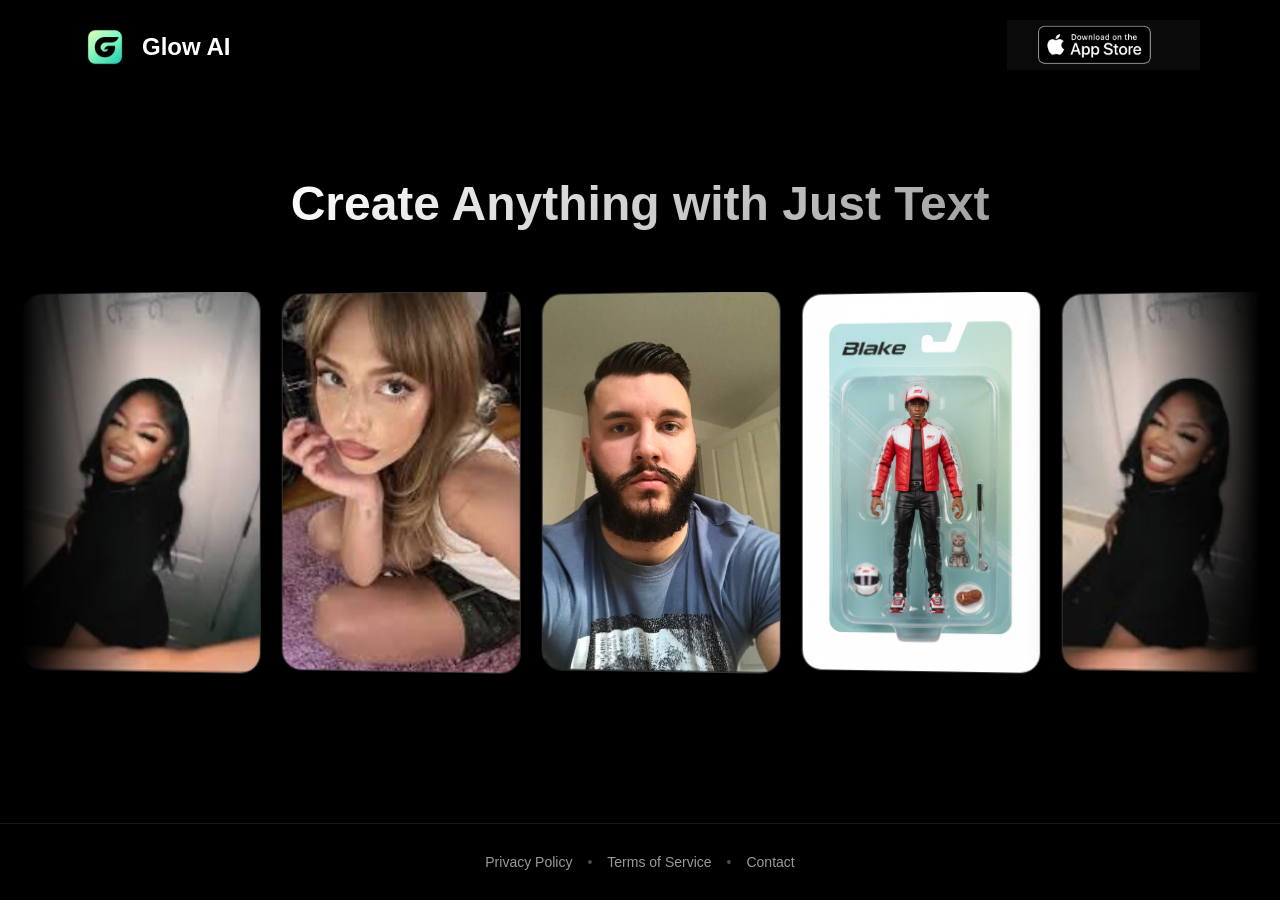
==== index.html @ ec13c94b "Initial commit: Glow AI website Made-with: Cursor" ====
<!DOCTYPE html>
<html lang="en">
<head>
    <meta charset="UTF-8">
    <meta name="viewport" content="width=device-width, initial-scale=1.0">
    <title>Glow AI - Create Anything with Just Text</title>
    <link rel="stylesheet" href="styles.css">
</head>
<body>
    <div class="container">
        <!-- Header -->
        <header>
            <div class="logo-section">
                <img src="app-icon.png" alt="Glow AI" class="app-icon">
                <h1 class="logo-text">Glow AI</h1>
            </div>
            <a href="#" class="app-store-link" id="appStoreLink">
                <img src="app-store-badge.png" alt="Download on the App Store" class="app-store-badge">
            </a>
        </header>

        <!-- Main Content -->
        <main>
            <h2 class="main-heading">Create Anything with Just Text</h2>
            
            <!-- Infinite Scrolling Carousel with Fading Images -->
            <div class="carousel-container">
                <div class="carousel-track" id="carouselTrack">
                    <!-- Cards will be duplicated via JavaScript for infinite scroll -->
                    <div class="carousel-card" data-before="images/anime_before.png" data-after="images/anime_after.png">
                        <img class="card-image before" src="images/anime_before.png" alt="Before">
                        <img class="card-image after" src="images/anime_after.png" alt="After">
                    </div>
                    <div class="carousel-card" data-before="images/barbie_before.jpg" data-after="images/barbie_after.jpg">
                        <img class="card-image before" src="images/barbie_before.jpg" alt="Before">
                        <img class="card-image after" src="images/barbie_after.jpg" alt="After">
                    </div>
                    <div class="carousel-card" data-before="images/caricature_before.png" data-after="images/caricature_after.png">
                        <img class="card-image before" src="images/caricature_before.png" alt="Before">
                        <img class="card-image after" src="images/caricature_after.png" alt="After">
                    </div>
                    <div class="carousel-card" data-before="images/actionfigure_before.jpg" data-after="images/actionfigure_after.jpg">
                        <img class="card-image before" src="images/actionfigure_before.jpg" alt="Before">
                        <img class="card-image after" src="images/actionfigure_after.jpg" alt="After">
                    </div>
                </div>
            </div>
        </main>

        <!-- Footer -->
        <footer>
            <div class="footer-links">
                <a href="privacy.html">Privacy Policy</a>
                <span class="separator">•</span>
                <a href="terms.html">Terms of Service</a>
                <span class="separator">•</span>
                <a href="contact.html">Contact</a>
            </div>
        </footer>
    </div>

    <script src="script.js"></script>
</body>
</html>
---- styles.css ----
* {
    margin: 0;
    padding: 0;
    box-sizing: border-box;
}

body {
    font-family: -apple-system, BlinkMacSystemFont, 'Segoe UI', 'Roboto', 'Helvetica', 'Arial', sans-serif;
    background-color: #000000;
    color: #ffffff;
    min-height: 100vh;
    overflow-x: hidden;
}

.container {
    display: flex;
    flex-direction: column;
    min-height: 100vh;
    max-width: 100%;
    overflow: hidden;
}

/* Header */
header {
    padding: 20px 40px;
    display: flex;
    justify-content: space-between;
    align-items: center;
    max-width: 1200px;
    margin: 0 auto;
    width: 100%;
}

.logo-section {
    display: flex;
    align-items: center;
    gap: 12px;
}

.app-icon {
    width: 50px;
    height: 50px;
    border-radius: 12px;
}

.logo-text {
    font-size: 24px;
    font-weight: 600;
    color: #ffffff;
}

.app-store-link {
    display: block;
    transition: opacity 0.3s ease, transform 0.3s ease;
}

.app-store-link:hover {
    opacity: 0.8;
    transform: scale(1.05);
}

.app-store-badge {
    height: 50px;
    width: auto;
}

/* Main Content */
main {
    flex: 1;
    display: flex;
    flex-direction: column;
    justify-content: center;
    align-items: center;
    padding: 40px 20px;
    gap: 60px;
}

.main-heading {
    font-size: 48px;
    font-weight: 700;
    text-align: center;
    max-width: 800px;
    line-height: 1.2;
    background: linear-gradient(135deg, #ffffff 0%, #a0a0a0 100%);
    -webkit-background-clip: text;
    -webkit-text-fill-color: transparent;
    background-clip: text;
}

/* Carousel */
.carousel-container {
    width: 100%;
    height: 450px;
    position: relative;
    overflow: hidden;
    mask-image: linear-gradient(to right, transparent, black 10%, black 90%, transparent);
    -webkit-mask-image: linear-gradient(to right, transparent, black 10%, black 90%, transparent);
}

.carousel-track {
    display: flex;
    gap: 20px;
    position: absolute;
    animation: scroll 40s linear infinite;
    will-change: transform;
}

.carousel-card {
    min-width: 240px;
    height: 380px;
    border-radius: 20px;
    border: 1px solid rgba(255, 255, 255, 0.2);
    transform: perspective(1000px) rotateY(-5deg);
    transition: transform 0.3s ease;
    position: relative;
    overflow: hidden;
    box-shadow: 0 10px 30px rgba(0, 0, 0, 0.5);
}

.carousel-card:hover {
    transform: perspective(1000px) rotateY(0deg) scale(1.02);
}

.card-image {
    position: absolute;
    top: 0;
    left: 0;
    width: 100%;
    height: 100%;
    object-fit: cover;
    transition: opacity 1.5s ease-in-out;
}

.card-image.before {
    opacity: 1;
    z-index: 1;
}

.card-image.after {
    opacity: 0;
    z-index: 2;
}

.carousel-card.show-after .card-image.after {
    opacity: 1;
}

.carousel-card.show-after .card-image.before {
    opacity: 0;
}

@keyframes scroll {
    0% {
        transform: translateX(0);
    }
    100% {
        transform: translateX(-50%);
    }
}

/* Footer */
footer {
    padding: 30px 40px;
    display: flex;
    justify-content: center;
    border-top: 1px solid rgba(255, 255, 255, 0.1);
}

.footer-links {
    display: flex;
    align-items: center;
    gap: 15px;
    flex-wrap: wrap;
    justify-content: center;
}

.footer-links a {
    color: rgba(255, 255, 255, 0.6);
    text-decoration: none;
    font-size: 14px;
    transition: color 0.3s ease;
}

.footer-links a:hover {
    color: #ffffff;
}

.separator {
    color: rgba(255, 255, 255, 0.3);
    font-size: 14px;
}

/* Responsive Design */
@media (max-width: 768px) {
    .main-heading {
        font-size: 32px;
        padding: 0 20px;
    }

    header {
        padding: 15px 20px;
        flex-direction: column;
        gap: 15px;
    }

    .app-icon {
        width: 40px;
        height: 40px;
    }

    .logo-text {
        font-size: 20px;
    }

    .app-store-badge {
        height: 40px;
    }

    .carousel-container {
        height: 320px;
    }

    .carousel-card {
        min-width: 200px;
        height: 300px;
    }

    main {
        gap: 40px;
        padding: 20px;
    }

    .footer-links {
        flex-direction: column;
        gap: 10px;
    }

    .separator {
        display: none;
    }
}

/* Page Styles (for privacy, terms, contact) */
.page-container {
    max-width: 800px;
    margin: 0 auto;
    padding: 40px 20px;
}

.page-title {
    font-size: 36px;
    font-weight: 700;
    margin-bottom: 30px;
    text-align: center;
}

.page-content {
    background: rgba(255, 255, 255, 0.05);
    border: 1px solid rgba(255, 255, 255, 0.1);
    border-radius: 12px;
    padding: 30px;
    line-height: 1.8;
    font-size: 16px;
    color: rgba(255, 255, 255, 0.8);
}

.page-content p {
    margin-bottom: 20px;
}

.back-link {
    display: inline-block;
    margin-top: 30px;
    color: #007AFF;
    text-decoration: none;
    font-weight: 500;
    transition: opacity 0.3s ease;
}

.back-link:hover {
    opacity: 0.7;
}
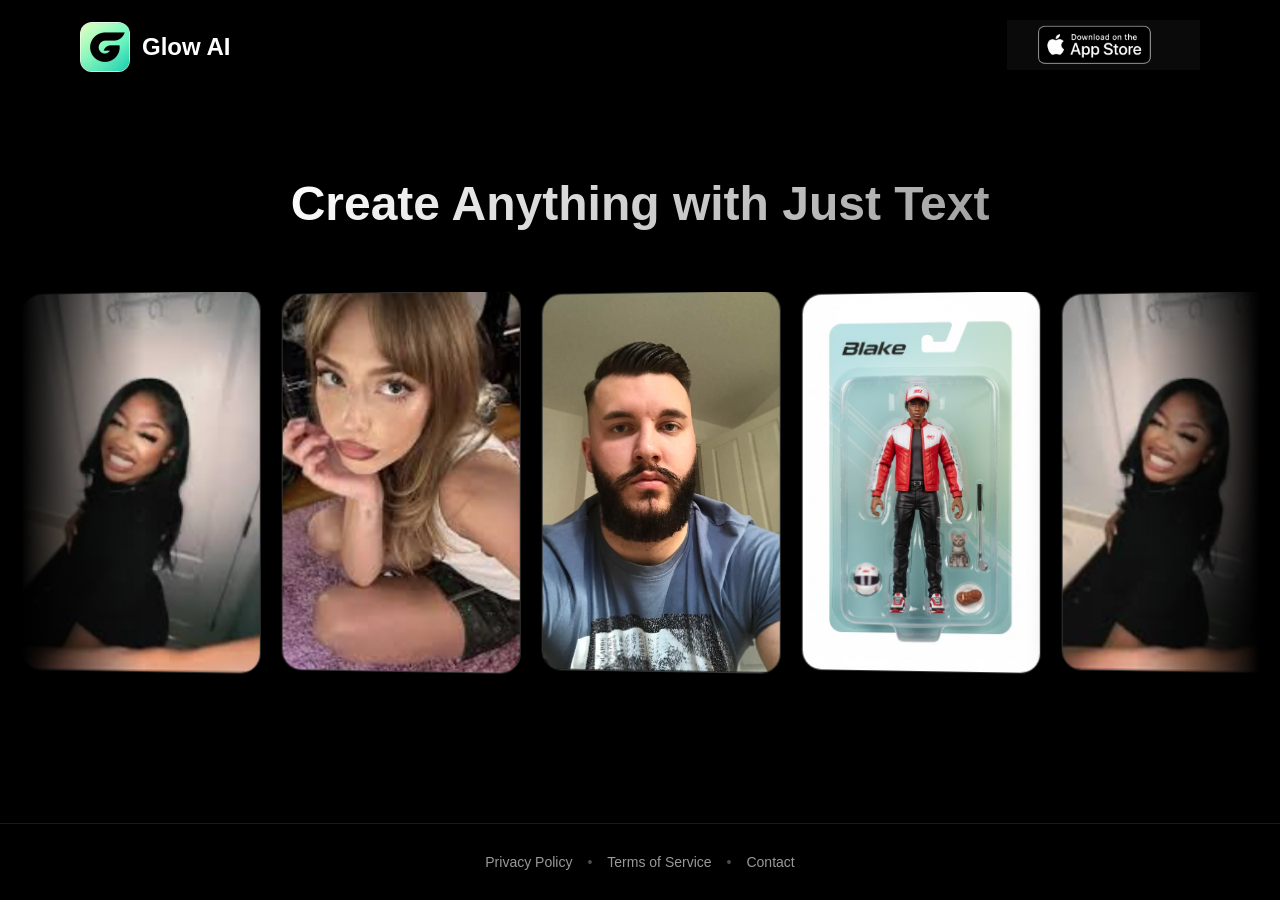
==== commit 2bfd9f78: "Add new G logo as app icon, favicon, and apple-touch-icon Made-with: Cursor" ====
--- a/index.html
+++ b/index.html
@@ -4,6 +4,8 @@
     <meta charset="UTF-8">
     <meta name="viewport" content="width=device-width, initial-scale=1.0">
     <title>Glow AI - Create Anything with Just Text</title>
+    <link rel="icon" type="image/png" sizes="64x64" href="favicon.png">
+    <link rel="apple-touch-icon" sizes="180x180" href="apple-touch-icon.png">
     <link rel="stylesheet" href="styles.css">
 </head>
 <body>
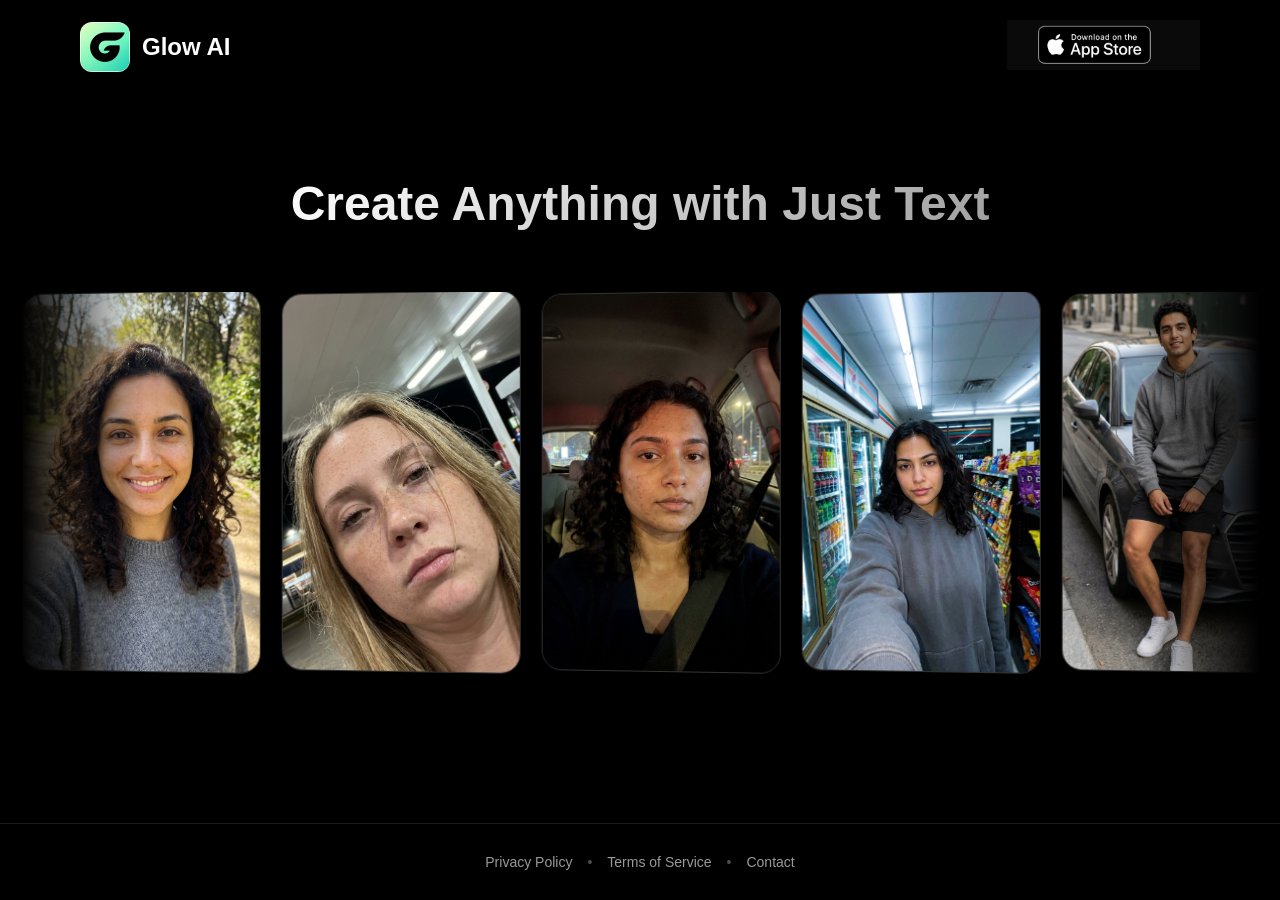
==== commit a7b7dd00: "Update carousel with all 12 preset images, add full Privacy Policy & Terms, fix links to /privacy an" ====
--- a/index.html
+++ b/index.html
@@ -33,17 +33,49 @@
                         <img class="card-image before" src="images/anime_before.png" alt="Before">
                         <img class="card-image after" src="images/anime_after.png" alt="After">
                     </div>
-                    <div class="carousel-card" data-before="images/barbie_before.jpg" data-after="images/barbie_after.jpg">
-                        <img class="card-image before" src="images/barbie_before.jpg" alt="Before">
-                        <img class="card-image after" src="images/barbie_after.jpg" alt="After">
+                    <div class="carousel-card" data-before="images/barbie_before.png" data-after="images/barbie_after.png">
+                        <img class="card-image before" src="images/barbie_before.png" alt="Before">
+                        <img class="card-image after" src="images/barbie_after.png" alt="After">
                     </div>
                     <div class="carousel-card" data-before="images/caricature_before.png" data-after="images/caricature_after.png">
                         <img class="card-image before" src="images/caricature_before.png" alt="Before">
                         <img class="card-image after" src="images/caricature_after.png" alt="After">
                     </div>
-                    <div class="carousel-card" data-before="images/actionfigure_before.jpg" data-after="images/actionfigure_after.jpg">
-                        <img class="card-image before" src="images/actionfigure_before.jpg" alt="Before">
-                        <img class="card-image after" src="images/actionfigure_after.jpg" alt="After">
+                    <div class="carousel-card" data-before="images/actionfigure_before.png" data-after="images/actionfigure_after.png">
+                        <img class="card-image before" src="images/actionfigure_before.png" alt="Before">
+                        <img class="card-image after" src="images/actionfigure_after.png" alt="After">
+                    </div>
+                    <div class="carousel-card" data-before="images/gtav_before.png" data-after="images/gtav_after.png">
+                        <img class="card-image before" src="images/gtav_before.png" alt="Before">
+                        <img class="card-image after" src="images/gtav_after.png" alt="After">
+                    </div>
+                    <div class="carousel-card" data-before="images/wedding_before.png" data-after="images/wedding_after.png">
+                        <img class="card-image before" src="images/wedding_before.png" alt="Before">
+                        <img class="card-image after" src="images/wedding_after.png" alt="After">
+                    </div>
+                    <div class="carousel-card" data-before="images/minecraft_before.png" data-after="images/minecraft_after.png">
+                        <img class="card-image before" src="images/minecraft_before.png" alt="Before">
+                        <img class="card-image after" src="images/minecraft_after.png" alt="After">
+                    </div>
+                    <div class="carousel-card" data-before="images/yearbook_before.png" data-after="images/yearbook_after.png">
+                        <img class="card-image before" src="images/yearbook_before.png" alt="Before">
+                        <img class="card-image after" src="images/yearbook_after.png" alt="After">
+                    </div>
+                    <div class="carousel-card" data-before="images/snow_before.png" data-after="images/snow_after.png">
+                        <img class="card-image before" src="images/snow_before.png" alt="Before">
+                        <img class="card-image after" src="images/snow_after.png" alt="After">
+                    </div>
+                    <div class="carousel-card" data-before="images/polaroid_before.png" data-after="images/polaroid_after.png">
+                        <img class="card-image before" src="images/polaroid_before.png" alt="Before">
+                        <img class="card-image after" src="images/polaroid_after.png" alt="After">
+                    </div>
+                    <div class="carousel-card" data-before="images/partner_before.png" data-after="images/partner_after.png">
+                        <img class="card-image before" src="images/partner_before.png" alt="Before">
+                        <img class="card-image after" src="images/partner_after.png" alt="After">
+                    </div>
+                    <div class="carousel-card" data-before="images/age_before.png" data-after="images/age_after.png">
+                        <img class="card-image before" src="images/age_before.png" alt="Before">
+                        <img class="card-image after" src="images/age_after.png" alt="After">
                     </div>
                 </div>
             </div>
@@ -52,9 +84,9 @@
         <!-- Footer -->
         <footer>
             <div class="footer-links">
-                <a href="privacy.html">Privacy Policy</a>
+                <a href="privacy">Privacy Policy</a>
                 <span class="separator">•</span>
-                <a href="terms.html">Terms of Service</a>
+                <a href="terms">Terms of Service</a>
                 <span class="separator">•</span>
                 <a href="contact.html">Contact</a>
             </div>
--- a/styles.css
+++ b/styles.css
@@ -128,6 +128,7 @@
     width: 100%;
     height: 100%;
     object-fit: cover;
+    object-position: center;
     transition: opacity 1.5s ease-in-out;
 }
 
@@ -268,6 +269,31 @@
     margin-bottom: 20px;
 }
 
+.page-content h2 {
+    font-size: 20px;
+    font-weight: 600;
+    margin-top: 28px;
+    margin-bottom: 12px;
+    color: #ffffff;
+}
+
+.page-content h3 {
+    font-size: 17px;
+    font-weight: 600;
+    margin-top: 20px;
+    margin-bottom: 12px;
+    color: rgba(255, 255, 255, 0.95);
+}
+
+.page-content ul {
+    margin-bottom: 16px;
+    padding-left: 24px;
+}
+
+.page-content li {
+    margin-bottom: 8px;
+}
+
 .back-link {
     display: inline-block;
     margin-top: 30px;
